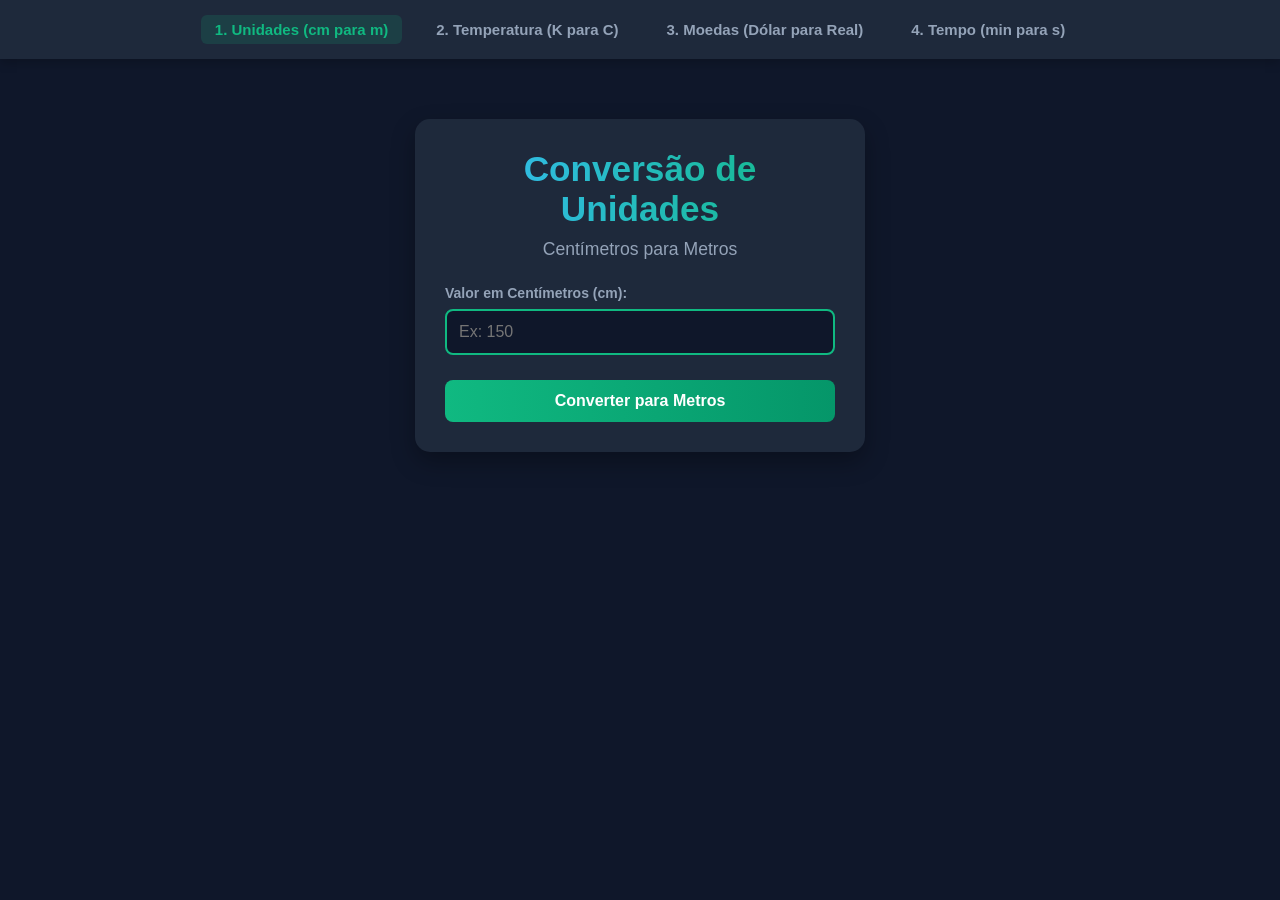
==== index.html @ 0a55efaf "enviar" ====
<!DOCTYPE html>
<html lang="pt-BR">
<head>
    <meta charset="UTF-8">
    <meta name="viewport" content="width=device-width, initial-scale=1.0">
    <title>Site de Conversões Online - Unidades</title>
    <link rel="stylesheet" href="style.css">
</head>
<body>

    <nav class="nav-container">
        <a href="index.html" class="nav-link active">1. Unidades (cm para m)</a>
        <a href="segundapg.html" class="nav-link">2. Temperatura (K para C)</a>
        <a href="terceirapg.html" class="nav-link">3. Moedas (Dólar para Real)</a>
        <a href="quartapg.html" class="nav-link">4. Tempo (min para s)</a>
    </nav>

    <main class="container">
        <h1>Conversão de Unidades</h1>
        <p class="subtitle">Centímetros para Metros</p>
        
        <div class="input-group">
            <label for="cmInput">Valor em Centímetros (cm):</label>
            <input type="number" id="cmInput" placeholder="Ex: 150" step="any">
        </div>

        <button id="btnConverter">Converter para Metros</button>

        <div class="result-box" id="resultBox">
            <p>Resultado: <span id="resultadoText">0</span> m</p>
        </div>
    </main>

    <script src="script.js"></script>
</body>
</html>
---- style.css ----
/* ==========================================================================
   1. CONFIGURAÇÕES GERAIS E BODY
   ========================================================================== */
* {
    margin: 0;
    padding: 0;
    box-sizing: border-box;
    font-family: sans-serif;
}

body {
    background: #0f172a;
    color: #ffffff;
    min-height: 100vh;
    display: flex;
    flex-direction: column;
    align-items: center;
    /* Removido o padding do body que quebrava o menu de 100% */
}

/* ==========================================================================
   2. MENU DE NAVEGAÇÃO (Igualzinho à imagem image_dc29c4.png)
   ========================================================================== */
.nav-container {
    width: 100%; /* Força o menu a ocupar a tela inteira */
    background: #1e293b;
    padding: 15px 0; /* Padding vertical apenas */
    display: flex;
    justify-content: center;
    gap: 20px;
    flex-wrap: wrap;
    box-shadow: 0 4px 10px rgba(0, 0, 0, 0.2);
}

.nav-link {
    color: #94a3b8;
    text-decoration: none;
    font-weight: bold;
    padding: 6px 14px;
    border-radius: 6px;
    transition: 0.2s;
    font-size: 15px;
}

.nav-link:hover {
    color: #ffffff;
}

/* Estado ativo idêntico à foto */
.nav-link.active {
    background-color: rgba(16, 185, 129, 0.15); /* Fundo verde escuro bem sutil */
    color: #10b981;                             /* Texto verde destacado */
}

/* ==========================================================================
   3. CONTAINER DO CONVERSOR (Centralizado e flutuando na tela)
   ========================================================================== */
.container {
    background: #1e293b;
    border-radius: 15px; /* Totalmente arredondado */
    box-shadow: 0 10px 25px rgba(0, 0, 0, 0.3);
    padding: 30px;
    width: 90%;
    max-width: 450px; /* Tamanho exato do padrão */
    margin: 60px auto; /* Afasta do menu do topo e centraliza na tela */
    text-align: center;
}

h1 {
    font-size: 2.2rem;
    margin-bottom: 10px;
    background: linear-gradient(to right, #38bdf8, #10b981);
    -webkit-background-clip: text;
    background-clip: text;
    -webkit-text-fill-color: transparent;
}

.subtitle {
    font-size: 1.1rem;
    color: #94a3b8;
    margin-bottom: 25px;
}

/* ==========================================================================
   4. FORMULÁRIOS, INPUTS E BOTÕES
   ========================================================================== */
.input-group {
    margin-bottom: 25px;
    text-align: left; /* Alinha o label acima do input */
}

label {
    display: block;
    margin-bottom: 8px;
    color: #94a3b8;
    font-weight: 600;
    font-size: 14px;
}

input[type="number"] {
    width: 100%;
    padding: 12px;
    border: 2px solid #10b981;
    border-radius: 8px;
    background: #0f172a;
    color: white;
    font-size: 1rem;
    outline: none;
    transition: border-color 0.2s;
}

input[type="number"]:focus {
    border-color: #38bdf8;
}

button {
    width: 100%;
    padding: 12px 24px;
    border-radius: 8px;
    border: none;
    background: linear-gradient(to right, #10b981, #059669);
    color: white;
    font-weight: bold;
    cursor: pointer;
    transition: 0.2s;
    font-size: 16px;
}

button:hover {
    opacity: 0.9;
}

/* ==========================================================================
5. CAIXA DE RESULTADO
   ========================================================================== */
.result-box {
    margin-top: 25px;
    background: #0f172a;
    padding: 20px;
    border-radius: 10px;
    border-left: 4px solid #38bdf8;
    display: none; /* Controlado via JS */
    text-align: left;
}

.result-box p {
    color: #cbd5e1;
    font-size: 1.2rem;
}

.result-box span {
    color: #10b981;
    font-size: 1.4rem;
    font-weight: bold;
}
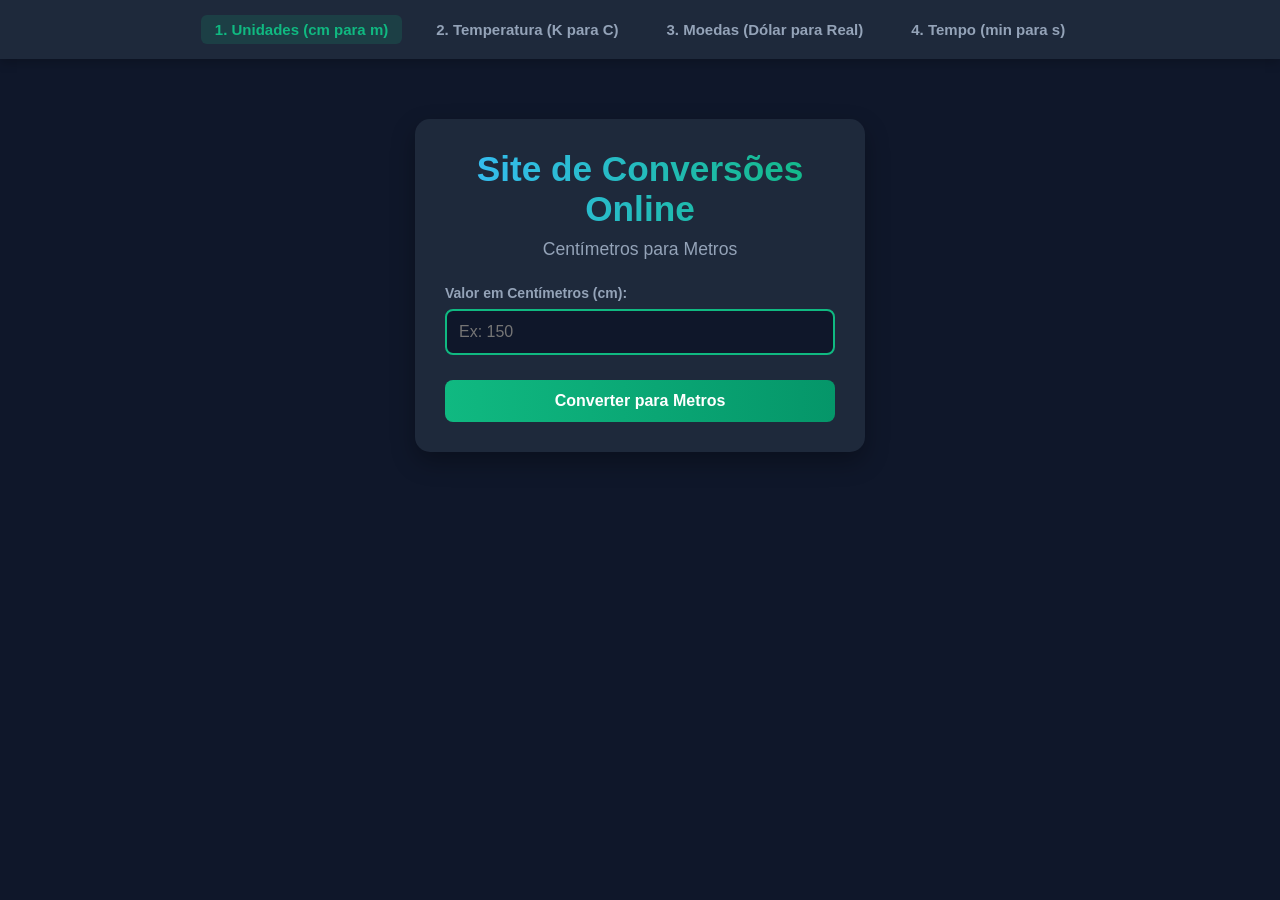
==== commit 1a40d9fb: "Agora sim, tudo atualizado" ====
--- a/index.html
+++ b/index.html
@@ -16,7 +16,7 @@
     </nav>
 
     <main class="container">
-        <h1>Conversão de Unidades</h1>
+        <h1>Site de Conversões Online</h1>
         <p class="subtitle">Centímetros para Metros</p>
         
         <div class="input-group">
